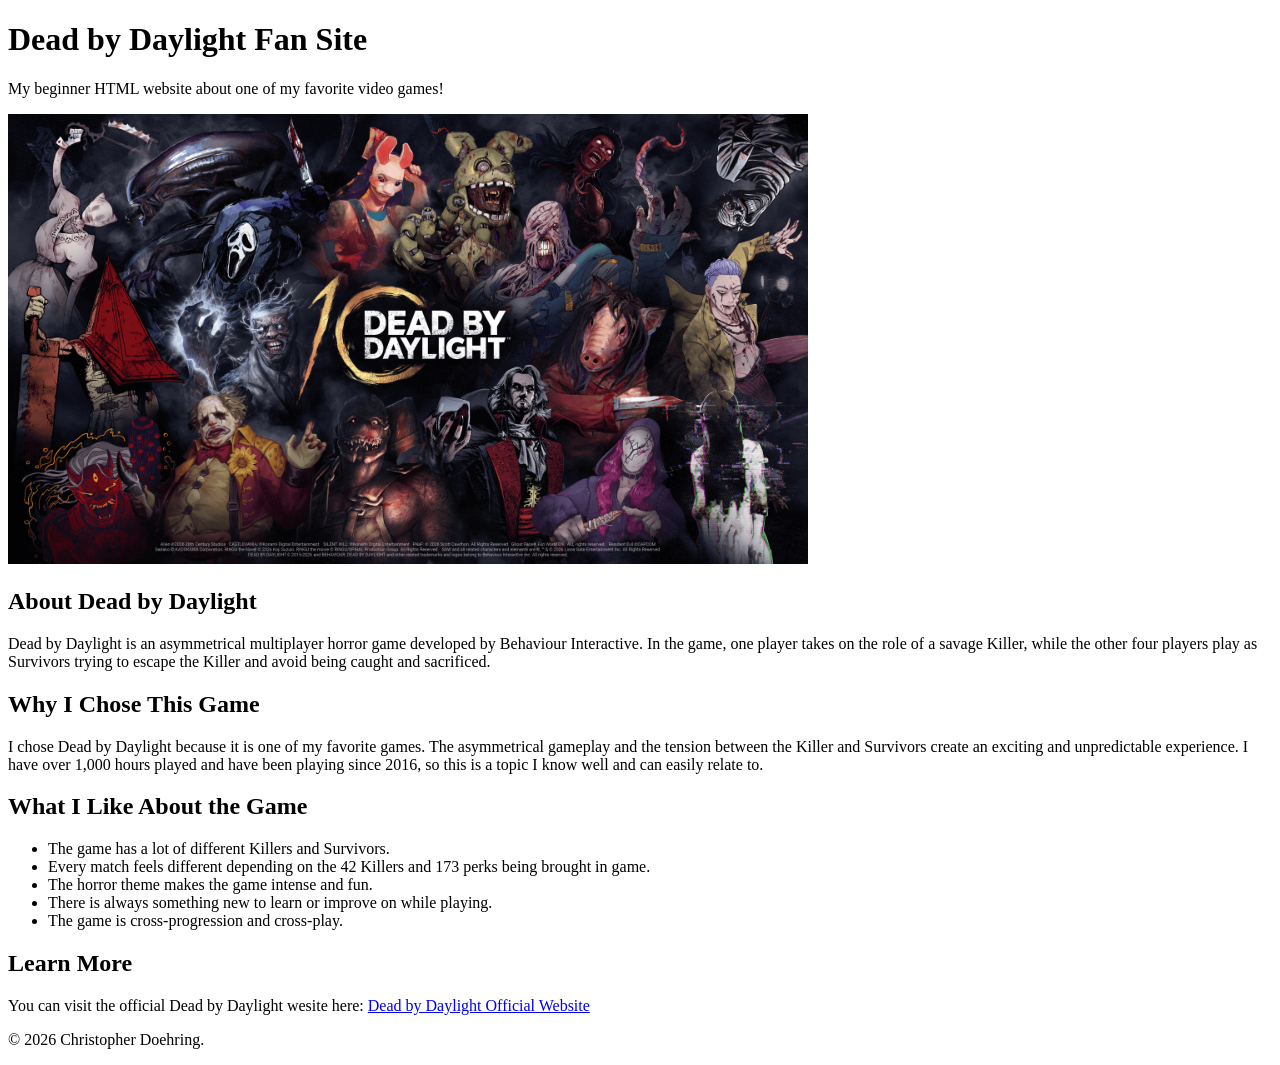
==== index.html @ 540c3627 "Updated where the image is located on site" ====
<!DOCTYPE html>
<html lang="en">

<head>
    <meta charset="UTF-8">
    <meta name="viewport" content="width=device-width, initial-scale=1.0">
    <title>Dead by Daylight Fan Site</title>
</head>

<body>
    <!-- Main header for the home page -->
    <header>
        <h1>Dead by Daylight Fan Site</h1>
        <p>My beginner HTML website about one of my favorite video games!</p>
    </header>
    <!-- Main content area  -->
    <main>
        <!--Image section-->
        <img src="Images/dead-by-daylight.png" alt="Dead by Daylight game image" width="800" height="450">

        <h2>About Dead by Daylight</h2>
        <p>Dead by Daylight is an asymmetrical multiplayer horror game developed by Behaviour Interactive. In the game,
            one player takes on the role of a savage Killer, while the other four players play as Survivors trying to
            escape the Killer and avoid being caught and sacrificed.</p>

        <h2>Why I Chose This Game</h2>
        <p>I chose Dead by Daylight because it is one of my favorite games. The asymmetrical gameplay and the tension
            between the Killer and Survivors create an exciting and unpredictable experience. I have over 1,000 hours
            played and have been playing since 2016, so this is a topic I know well and can easily relate to.</p>

        <h2>What I Like About the Game</h2>
        <ul>
            <li>The game has a lot of different Killers and Survivors.</li>
            <li>Every match feels different depending on the 42 Killers and 173 perks being brought in game.</li>
            <li>The horror theme makes the game intense and fun.</li>
            <li>There is always something new to learn or improve on while playing.</li>
            <li>The game is cross-progression and cross-play.</li>
        </ul>

        <h2>Learn More</h2>
        <p>You can visit the official Dead by Daylight wesite here:
            <a href="https://deadbydaylight.com/">Dead by Daylight Official Website</a>
        </p>

    </main>

    <!-- Footer -->
    <footer>
        <p>&copy; 2026 Christopher Doehring.</p>

    </footer>
</body>

</html>
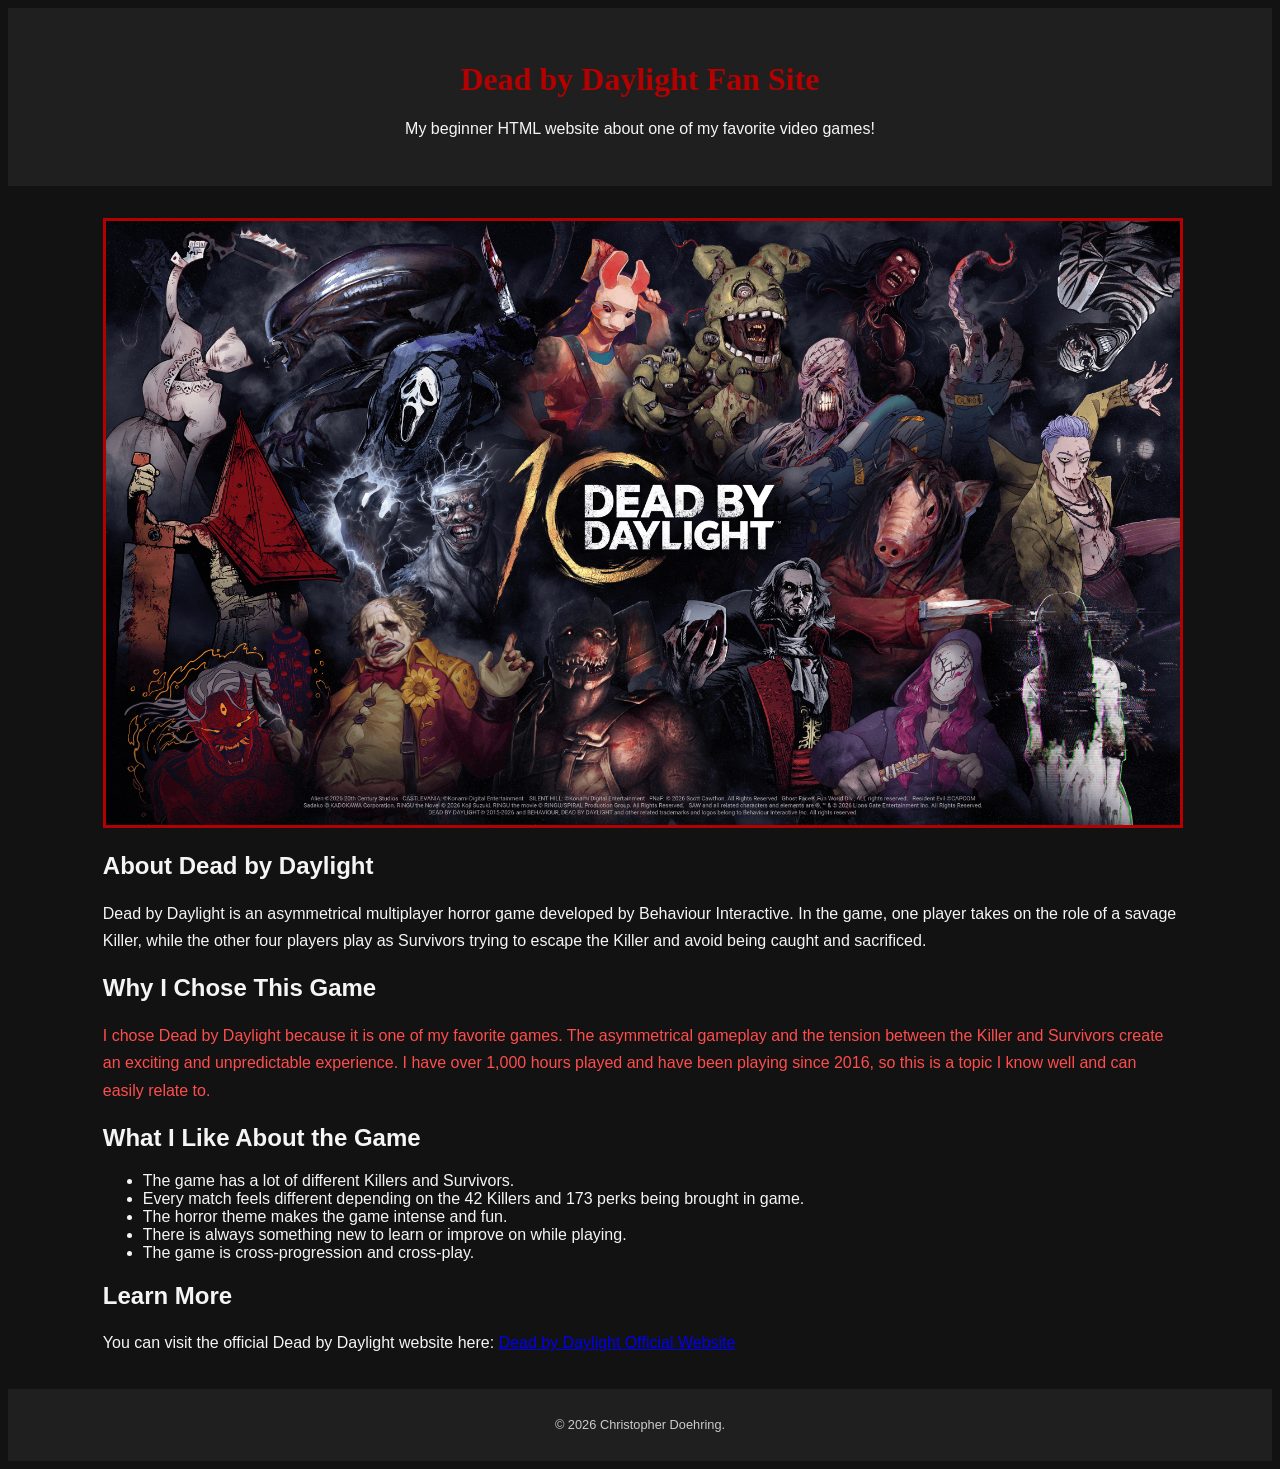
==== commit 3e8d203d: "Add CSS Stylesheet, Complete Module 4 website styling" ====
--- a/index.html
+++ b/index.html
@@ -4,6 +4,7 @@
 <head>
     <meta charset="UTF-8">
     <meta name="viewport" content="width=device-width, initial-scale=1.0">
+    <link rel="stylesheet" href="styles.css">
     <title>Dead by Daylight Fan Site</title>
 </head>
 
@@ -24,7 +25,8 @@
             escape the Killer and avoid being caught and sacrificed.</p>
 
         <h2>Why I Chose This Game</h2>
-        <p>I chose Dead by Daylight because it is one of my favorite games. The asymmetrical gameplay and the tension
+        <p id="favorite-game" class="highlight">I chose Dead by Daylight because it is one of my favorite games. The
+            asymmetrical gameplay and the tension
             between the Killer and Survivors create an exciting and unpredictable experience. I have over 1,000 hours
             played and have been playing since 2016, so this is a topic I know well and can easily relate to.</p>
 
@@ -38,7 +40,7 @@
         </ul>
 
         <h2>Learn More</h2>
-        <p>You can visit the official Dead by Daylight wesite here:
+        <p>You can visit the official Dead by Daylight website here:
             <a href="https://deadbydaylight.com/">Dead by Daylight Official Website</a>
         </p>
 
--- a/styles.css
+++ b/styles.css
@@ -0,0 +1,66 @@
+/* Type selector */
+body {
+    background-color: #121212;
+    color: #f5f5f5;
+    font-family: 'Arial', Arial, Helvetica, sans-serif;
+    font-size: 100%;
+}
+
+/* Type selector */
+h1 {
+    color: #b30000;
+    font-family: Georgia, 'Times New Roman', Times, serif;
+    text-align: center;
+}
+
+/* ID selector */
+#favorite-game {
+    color: #ff4d4d;
+}
+
+/* Relational Selector */
+main p {
+    line-height: 1.7em;
+}
+
+/* Combination selector */
+p.hightlight {
+    font-style: italic;
+    font-weight: bold;
+}
+
+/* Pseudo-class selector */
+a:hover {
+    color: #ff0000;
+    font-weight: bold;
+}
+
+/* Extra theme styling */
+header {
+    background-color: #1f1f1f;
+    text-align: center;
+    padding: 2em;
+}
+
+main {
+    width: 85%;
+    margin: 2em auto;
+}
+
+img {
+    width: 100%;
+    height: auto;
+    border: 0.2em solid #b30000;
+}
+
+footer {
+    background-color: #1f1f1f;
+    text-align: center;
+    padding: 1em;
+}
+
+/* Descendant selector */
+footer p {
+    font-size: 80%;
+    color: #cccccc;
+}
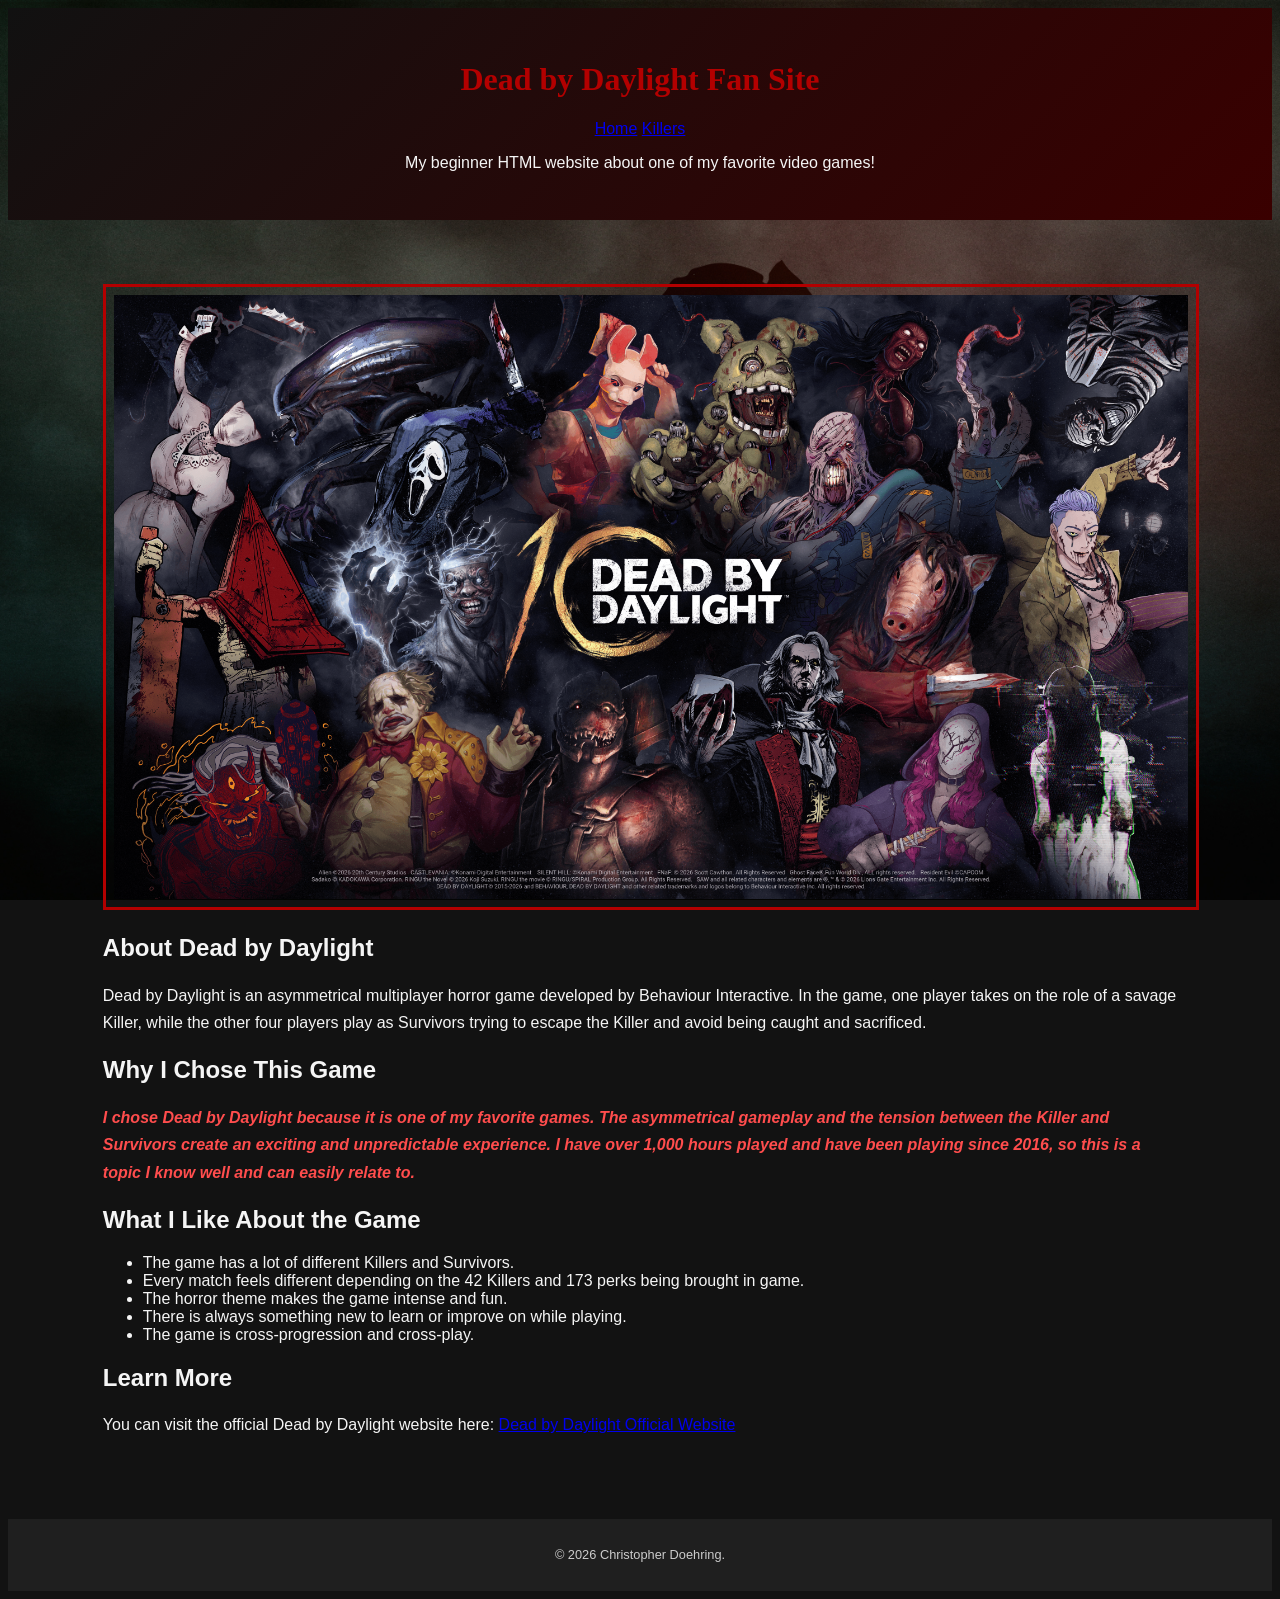
==== commit 165c9b51: "Module 5 styling, added killers page" ====
--- a/index.html
+++ b/index.html
@@ -12,6 +12,10 @@
     <!-- Main header for the home page -->
     <header>
         <h1>Dead by Daylight Fan Site</h1>
+        <nav>
+            <a href="index.html">Home</a>
+            <a href="killers.html">Killers</a>
+        </nav>
         <p>My beginner HTML website about one of my favorite video games!</p>
     </header>
     <!-- Main content area  -->
--- a/styles.css
+++ b/styles.css
@@ -24,7 +24,7 @@
 }
 
 /* Combination selector */
-p.hightlight {
+p.highlight {
     font-style: italic;
     font-weight: bold;
 }
@@ -63,4 +63,133 @@
 footer p {
     font-size: 80%;
     color: #cccccc;
+}
+
+/* Module 5 spacing and theme updates */
+header {
+    background: linear-gradient(135deg, #111111, #3a0000);
+    margin-bottom: 2em;
+    padding: 2em;
+}
+
+main {
+    margin: 2em auto;
+    padding: 2em;
+}
+
+section {
+    margin-bottom: 2em;
+    padding: 1.5em;
+}
+
+img {
+    border: 0.2em solid #b30000;
+    padding: 0.5em;
+}
+
+/* Killer page layout */
+.killers-grid {
+    display: grid;
+    grid-template-columns: repeat(3, 1fr);
+    gap: 2em;
+    margin: 2em auto;
+    padding: 2em;
+}
+
+.killer-card img {
+    width: 100%;
+    height: auto;
+    margin: 1em auto;
+    display: block;
+    border-radius: 0.5em;
+
+    box-shadow:
+        0 0.3em 0 #8b0000,
+        0 0.6em 0 #660000,
+        0 0.9em 1em rgba(139, 0, 0, 0.7);
+}
+
+.killer-card h2 {
+    color: #ff4d4d;
+    margin-top: 0;
+}
+
+body {
+    background-image: url("Images/backgroundkillers.jpg");
+    background-size: cover;
+    background-position: center;
+    background-attachment: fixed;
+    background-repeat: no-repeat;
+
+    background-color: #121212;
+    color: #f5f5f5;
+    font-family: Arial, Helvetica, sans-serif;
+}
+
+/* Killer card hover effect */
+.killer-card {
+    position: relative;
+    overflow: hidden;   
+    text-align: center;
+    transition: transform 0.3s ease;
+}
+
+
+.killer-card:hover {
+    transform: scale(1.03);
+}
+
+.killer-card img {
+    width: 75%;
+    height: auto;
+    margin: 1em auto;
+    display: block;
+}
+
+/* Hidden description */
+.killer-card p {
+    position: absolute;
+    bottom: 0;
+    left: 0;
+    width: 100%;
+    box-sizing: border-box;
+    background-color: rgba(0, 0, 0, 0.9);
+    color: white;
+
+    padding: 1em;
+    margin: 0;
+
+    opacity: 0;
+
+    transition: opacity 0.3s ease;
+}
+
+/* Show description on hover */
+.killer-card:hover p {
+    opacity: 1;
+}
+
+.killer-card h2 {
+    color: #ff4d4d;
+}
+
+/* Back to top button */
+.top-button {
+    display: block;
+    width: fit-content;
+    margin: 3em auto;
+    padding: 1em 2em;
+    background-color: #8b0000;
+    color: white;
+    text-decoration: none;
+    border-radius: 0.5em;
+    font-weight: bold;
+    transition:
+        background-color 0.3s ease,
+        transform 0.3s ease;
+}
+
+.top-button:hover {
+    background-color: #b30000;
+    transform: scale(1.05);
 }
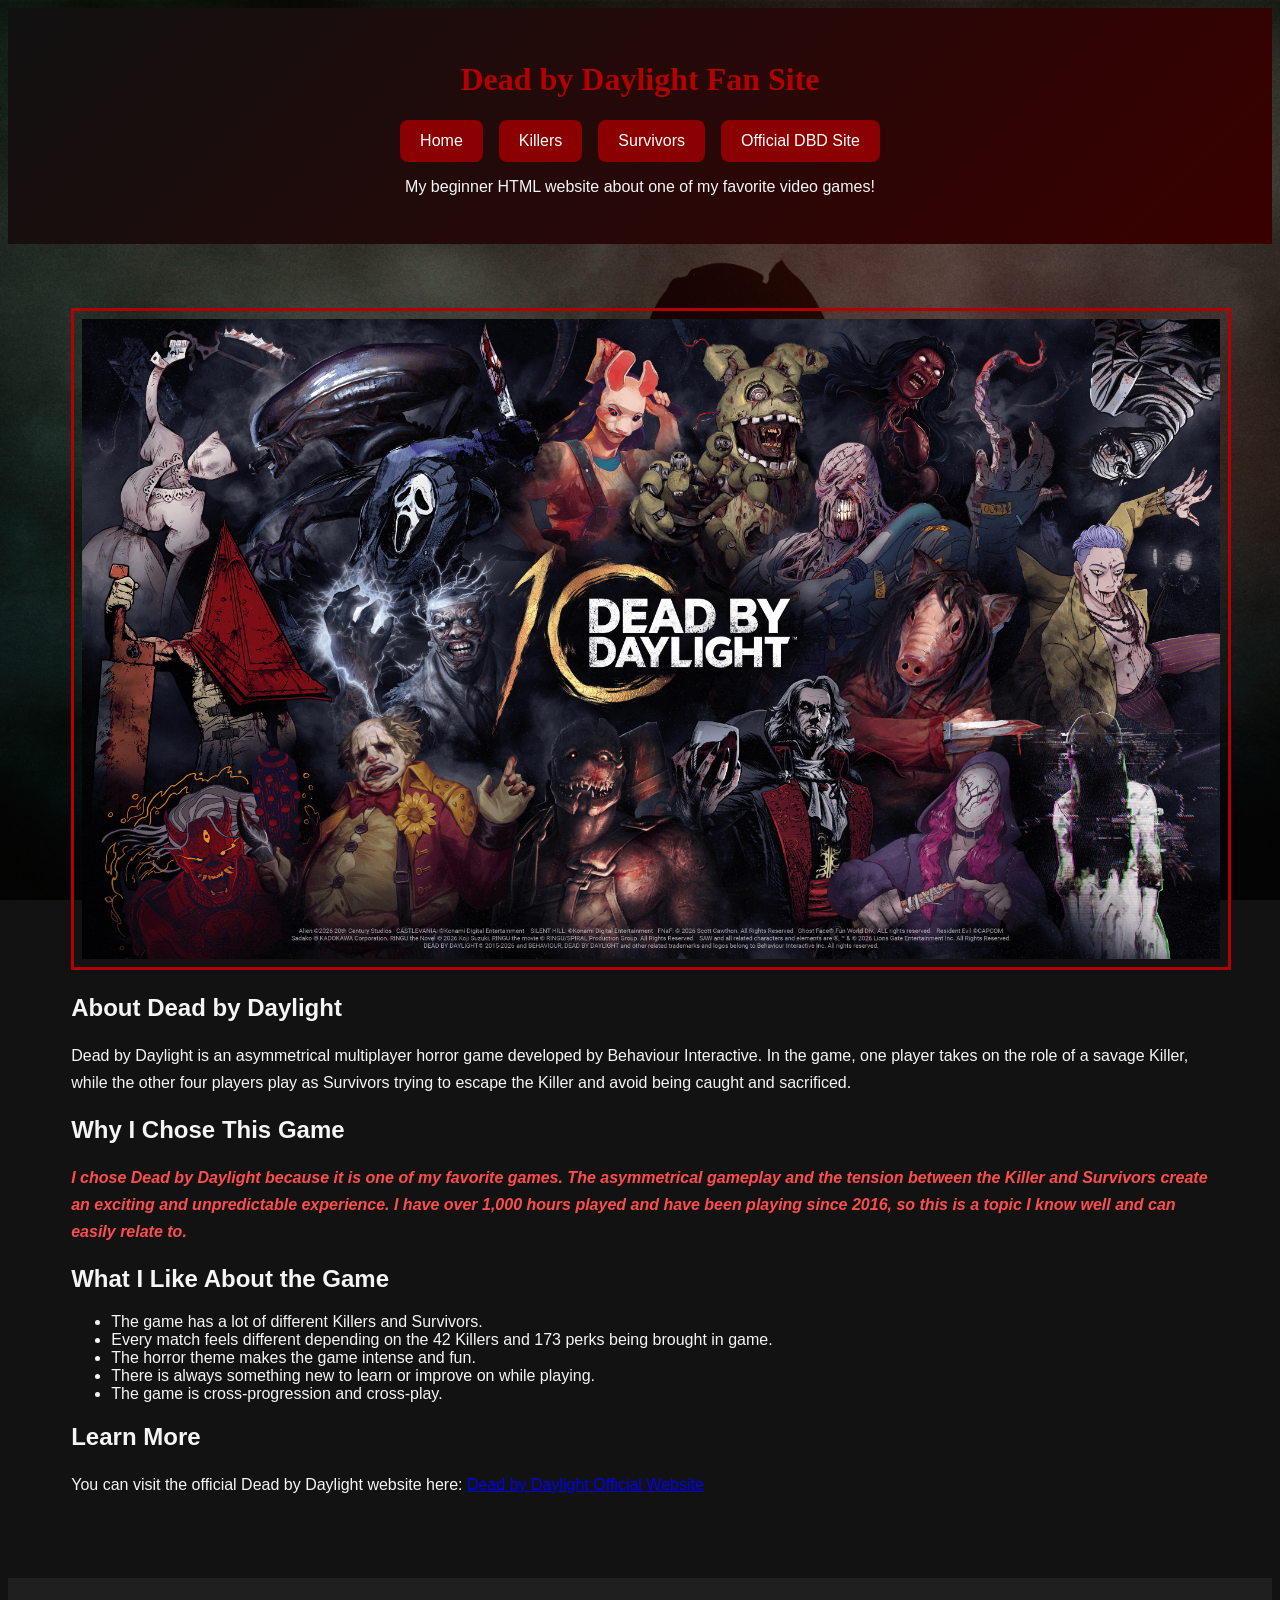
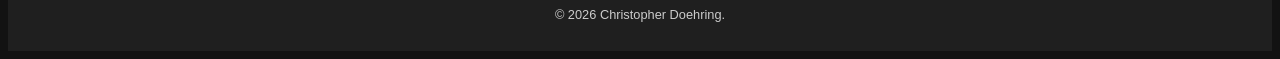
==== commit 2c3313b3: "Complete Module 6 website updates" ====
--- a/index.html
+++ b/index.html
@@ -4,7 +4,7 @@
 <head>
     <meta charset="UTF-8">
     <meta name="viewport" content="width=device-width, initial-scale=1.0">
-    <link rel="stylesheet" href="styles.css">
+    <link rel="stylesheet" href="./styles.css">
     <title>Dead by Daylight Fan Site</title>
 </head>
 
@@ -12,16 +12,18 @@
     <!-- Main header for the home page -->
     <header>
         <h1>Dead by Daylight Fan Site</h1>
-        <nav>
-            <a href="index.html">Home</a>
-            <a href="killers.html">Killers</a>
+        <nav class="site-nav">
+            <a href="./index.html">Home</a>
+            <a href="./killers.html">Killers</a>
+            <a href="./survivors.html">Survivors</a>
+            <a href="./https://deadbydaylight.com/" target="_blank" rel="noopener noreferrer">Official DBD Site</a>
         </nav>
         <p>My beginner HTML website about one of my favorite video games!</p>
     </header>
     <!-- Main content area  -->
     <main>
         <!--Image section-->
-        <img src="Images/dead-by-daylight.png" alt="Dead by Daylight game image" width="800" height="450">
+        <img src="./Images/dead-by-daylight.png" alt="Dead by Daylight game image" width="800" height="450">
 
         <h2>About Dead by Daylight</h2>
         <p>Dead by Daylight is an asymmetrical multiplayer horror game developed by Behaviour Interactive. In the game,
@@ -45,7 +47,7 @@
 
         <h2>Learn More</h2>
         <p>You can visit the official Dead by Daylight website here:
-            <a href="https://deadbydaylight.com/">Dead by Daylight Official Website</a>
+            <a href="./https://deadbydaylight.com/">Dead by Daylight Official Website</a>
         </p>
 
     </main>
--- a/styles.css
+++ b/styles.css
@@ -1,8 +1,17 @@
 /* Type selector */
+/* Main website styling */
 body {
     background-color: #121212;
+    background-image: url("./Images/backgroundkillers.jpg");
+    background-size: cover;
+    background-position: center;
+    background-attachment: fixed;
+    background-repeat: no-repeat;
+    background-color: #121212;
     color: #f5f5f5;
-    font-family: 'Arial', Arial, Helvetica, sans-serif;
+
+    font-family: Arial, Helvetica, sans-serif;
+
     font-size: 100%;
 }
 
@@ -85,6 +94,10 @@
 img {
     border: 0.2em solid #b30000;
     padding: 0.5em;
+}
+
+html {
+    scroll-behavior: smooth;
 }
 
 /* Killer page layout */
@@ -96,8 +109,10 @@
     padding: 2em;
 }
 
+/* Killer images */
 .killer-card img {
-    width: 100%;
+    width: 80%;
+    max-width: 40em;
     height: auto;
     margin: 1em auto;
     display: block;
@@ -109,41 +124,33 @@
         0 0.9em 1em rgba(139, 0, 0, 0.7);
 }
 
+/* Killer card headings */
 .killer-card h2 {
     color: #ff4d4d;
+
     margin-top: 0;
-}
-
-body {
-    background-image: url("Images/backgroundkillers.jpg");
-    background-size: cover;
-    background-position: center;
-    background-attachment: fixed;
-    background-repeat: no-repeat;
-
-    background-color: #121212;
-    color: #f5f5f5;
-    font-family: Arial, Helvetica, sans-serif;
+
+    min-height: 4em;
+
+    display: flex;
+    align-items: center;
+    justify-content: center;
+
+    text-align: center;
+
+    overflow-wrap: break-word;
 }
 
 /* Killer card hover effect */
 .killer-card {
     position: relative;
-    overflow: hidden;   
+    overflow: hidden;
     text-align: center;
     transition: transform 0.3s ease;
 }
-
 
 .killer-card:hover {
     transform: scale(1.03);
-}
-
-.killer-card img {
-    width: 75%;
-    height: auto;
-    margin: 1em auto;
-    display: block;
 }
 
 /* Hidden description */
@@ -167,10 +174,6 @@
 /* Show description on hover */
 .killer-card:hover p {
     opacity: 1;
-}
-
-.killer-card h2 {
-    color: #ff4d4d;
 }
 
 /* Back to top button */
@@ -192,4 +195,175 @@
 .top-button:hover {
     background-color: #b30000;
     transform: scale(1.05);
+}
+
+/* Fixed siderbar navigation */
+.sidebar {
+    position: fixed;
+    top: 8em;
+    left: 1em;
+    width: 12em;
+    max-height: 75vh;
+    overflow-y: auto;
+    background-color: rgba(0, 0, 0, 0.9);
+    padding: 1em;
+    border: 0.15em solid #8b0000;
+    border-radius: 0.5em;
+    box-sizing: border-box;
+}
+
+.sidebar h3 {
+    color: #ff4d4d;
+    text-align: center;
+}
+
+.sidebar a {
+    display: block;
+    color: #f5f5f5;
+    text-decoration: none;
+    margin: 0.5em 0;
+    padding: 0.5em;
+    border-radius: 0.3em;
+    transition:
+        background-color 0.3s ease,
+        color 0.3s ease;
+}
+
+.sidebar a:hover {
+    background-color: #8b0000;
+    color: white;
+}
+
+/* Push content away from sidebar */
+.killers-grid {
+    margin-left: 15em;
+}
+
+/* Consistent navigation menu across all pages */
+.site-nav {
+    display: flex;
+    justify-content: center;
+    flex-wrap: wrap;
+    gap: 1em;
+    margin-top: 1em;
+}
+
+.site-nav a {
+    color: white;
+    text-decoration: none;
+    background-color: #8b0000;
+    padding: 0.75em 1.25em;
+    border-radius: 0.5em;
+}
+
+/* Fluid layout */
+main {
+    width: 90%;
+    max-width: 1200px;
+    margin: 2em auto;
+}
+
+/* Scalable images */
+img {
+    max-width: 100%;
+    height: auto;
+}
+
+/* First breakpoint: switch killers grid from 3 columns to 2 */
+@media screen and (max-width: 1575px) {
+    .killers-grid {
+        grid-template-columns: repeat(2, 1fr);
+    }
+}
+
+/* Second breakpoint: stack content for smaller screens */
+@media screen and (max-width: 700px) {
+    .site-nav {
+        flex-direction: column;
+        align-items: center;
+    }
+
+    .killers-grid {
+        grid-template-columns: 1fr;
+        padding: 1em;
+    }
+
+    .killer-card p {
+        position: static;
+        opacity: 1;
+    }
+
+    .killer-card:hover {
+        transform: none;
+    }
+}
+
+/* Large desktop → medium desktop */
+@media screen and (max-width: 1575px) {
+    .killers-grid {
+        grid-template-columns: repeat(2, 1fr);
+    }
+
+    .sidebar {
+        position: static;
+        width: auto;
+        max-height: none;
+        overflow-y: visible;
+        margin-bottom: 2em;
+    }
+}
+
+/* Tablet */
+@media screen and (max-width: 1000px) {
+    .killers-grid {
+        grid-template-columns: 1fr;
+    }
+
+    .sidebar {
+        position: static;
+        width: auto;
+        max-height: none;
+        overflow-y: visible;
+        margin-bottom: 2em;
+    }
+}
+
+/* Phone */
+@media screen and (max-width: 700px) {
+    .site-nav {
+        flex-direction: column;
+        align-items: center;
+    }
+
+    .killers-grid {
+        grid-template-columns: 1fr;
+        padding: 1em;
+        margin-left: 0;
+    }
+
+    .killer-card h2 {
+        font-size: 1.5rem;
+    }
+
+    .killer-card img {
+        width: 75%;
+        max-width: 16em;
+    }
+
+    .killer-card p {
+        position: static;
+        opacity: 1;
+    }
+
+    .killer-card:hover {
+        transform: none;
+    }
+
+    .sidebar {
+        position: static;
+        width: auto;
+        max-height: none;
+        overflow-y: visible;
+        margin-bottom: 2em;
+    }
 }
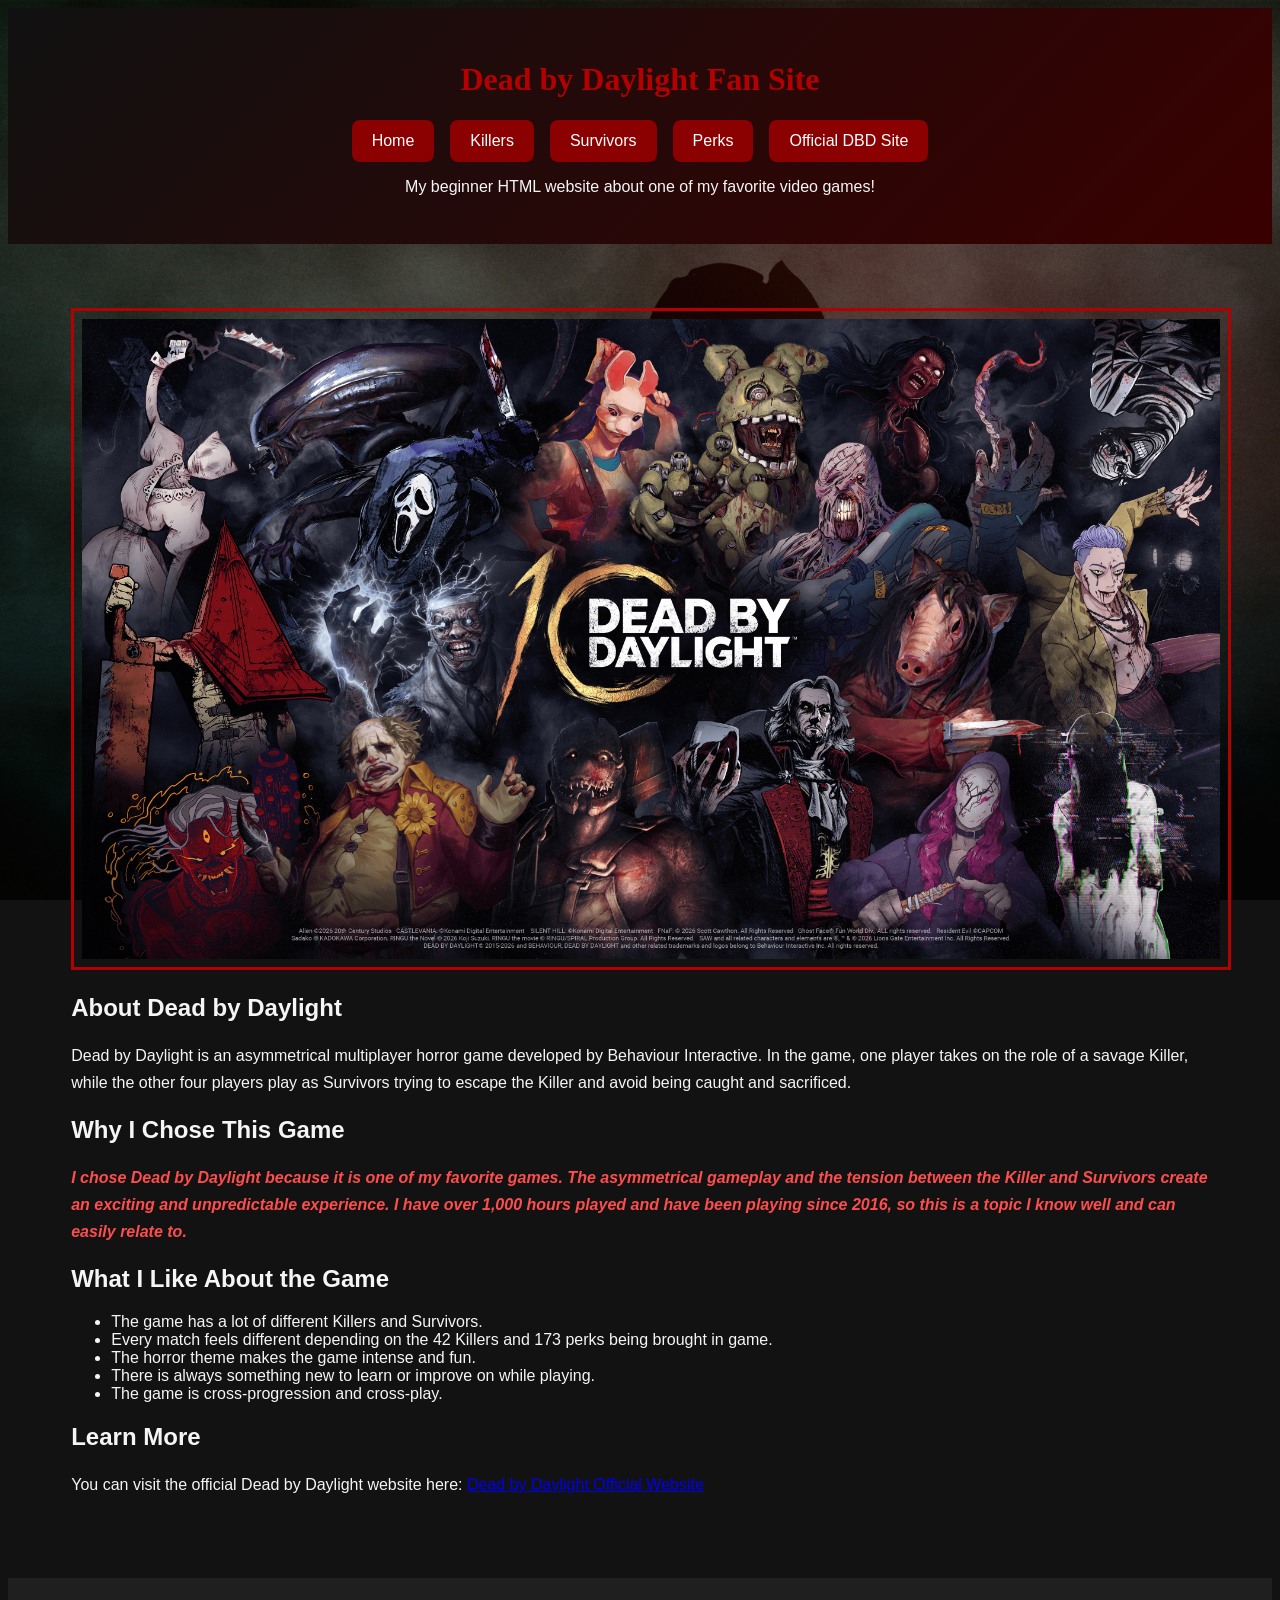
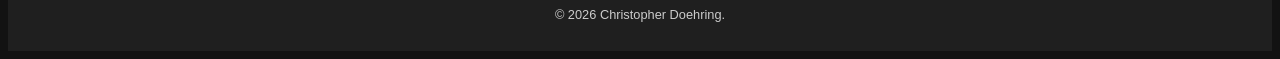
==== commit 0ca1498e: "Mod 10 update" ====
--- a/index.html
+++ b/index.html
@@ -16,7 +16,8 @@
             <a href="./index.html">Home</a>
             <a href="./killers.html">Killers</a>
             <a href="./survivors.html">Survivors</a>
-            <a href="./https://deadbydaylight.com/" target="_blank" rel="noopener noreferrer">Official DBD Site</a>
+            <a href="./perks.html">Perks</a>
+            <a href="https://deadbydaylight.com/" target="_blank" rel="noopener noreferrer">Official DBD Site</a>
         </nav>
         <p>My beginner HTML website about one of my favorite video games!</p>
     </header>
@@ -47,7 +48,7 @@
 
         <h2>Learn More</h2>
         <p>You can visit the official Dead by Daylight website here:
-            <a href="./https://deadbydaylight.com/">Dead by Daylight Official Website</a>
+            <a href="https://deadbydaylight.com/">Dead by Daylight Official Website</a>
         </p>
 
     </main>
--- a/styles.css
+++ b/styles.css
@@ -107,6 +107,7 @@
     gap: 2em;
     margin: 2em auto;
     padding: 2em;
+    justify-items: center;
 }
 
 /* Killer images */
@@ -135,6 +136,7 @@
     display: flex;
     align-items: center;
     justify-content: center;
+    text-shadow: 2px 2px 4px #660000;
 
     text-align: center;
 
@@ -197,41 +199,57 @@
     transform: scale(1.05);
 }
 
-/* Fixed siderbar navigation */
-.sidebar {
-    position: fixed;
-    top: 8em;
-    left: 1em;
-    width: 12em;
-    max-height: 75vh;
-    overflow-y: auto;
+/* Compact sticky killer jump menu */
+.killer-jump-menu {
+    position: sticky;
+    top: 0;
+    z-index: 10;
+
+    max-width: 1200px;
+    margin: 1em auto 2em auto;
+    padding: 1em;
+
     background-color: rgba(0, 0, 0, 0.9);
-    padding: 1em;
     border: 0.15em solid #8b0000;
     border-radius: 0.5em;
-    box-sizing: border-box;
-}
-
-.sidebar h3 {
+}
+
+.killer-jump-menu h2 {
+    margin-top: 0;
+    text-align: center;
     color: #ff4d4d;
-    text-align: center;
-}
-
-.sidebar a {
-    display: block;
-    color: #f5f5f5;
+    text-shadow: 2px 2px 4px #000000;
+}
+
+.killer-links {
+    display: flex;
+    flex-wrap: nowrap;
+
+    overflow-x: auto;
+    overflow-y: hidden;
+
+    gap: 0.5em;
+
+    padding-bottom: 0.5em;
+
+    scrollbar-width: thin;
+}
+
+.killer-links a {
+    flex-shrink: 0;
+
+    color: white;
+    background-color: #8b0000;
     text-decoration: none;
-    margin: 0.5em 0;
-    padding: 0.5em;
-    border-radius: 0.3em;
-    transition:
-        background-color 0.3s ease,
-        color 0.3s ease;
-}
-
-.sidebar a:hover {
-    background-color: #8b0000;
-    color: white;
+
+    padding: 0.5em 0.8em;
+    border-radius: 0.4em;
+
+    font-size: 0.9em;
+}
+
+.killer-links a:hover {
+    background-color: #b30000;
 }
 
 /* Push content away from sidebar */
@@ -303,28 +321,12 @@
     .killers-grid {
         grid-template-columns: repeat(2, 1fr);
     }
-
-    .sidebar {
-        position: static;
-        width: auto;
-        max-height: none;
-        overflow-y: visible;
-        margin-bottom: 2em;
-    }
 }
 
 /* Tablet */
 @media screen and (max-width: 1000px) {
     .killers-grid {
         grid-template-columns: 1fr;
-    }
-
-    .sidebar {
-        position: static;
-        width: auto;
-        max-height: none;
-        overflow-y: visible;
-        margin-bottom: 2em;
     }
 }
 
@@ -358,12 +360,140 @@
     .killer-card:hover {
         transform: none;
     }
-
-    .sidebar {
-        position: static;
-        width: auto;
-        max-height: none;
-        overflow-y: visible;
-        margin-bottom: 2em;
+}
+
+/* Survivor text sections */
+.survivor-info-section {
+    background-color: rgba(31, 31, 31, 0.9);
+    padding: 1.5em;
+    margin-bottom: 2em;
+    border-radius: 0.5em;
+}
+
+/* Flexbox layout for survivor strategy cards */
+.survivor-strategy-flex {
+    display: flex;
+    gap: 2em;
+    justify-content: center;
+    align-items: stretch;
+    flex-wrap: wrap;
+    margin-bottom: 2em;
+}
+
+/* Strategy cards use flexbox but do not conflict with flip cards */
+.strategy-card {
+    flex: 1 1 18em;
+    background-color: rgba(31, 31, 31, 0.9);
+    border: 0.15em solid #8b0000;
+    border-radius: 0.5em;
+    padding: 1.5em;
+}
+
+.strategy-card h2 {
+    color: #ff4d4d;
+}
+
+/* Survivors page layout */
+.survivors-page {
+    min-height: 100vh;
+}
+
+/* Intro text sections */
+.survivors-page>section:not(.survivor-grid) {
+    background-color: rgba(31, 31, 31, 0.9);
+    padding: 1.5em;
+    margin-bottom: 2em;
+    border-radius: 0.5em;
+}
+
+/* Survivor grid layout */
+.survivor-grid {
+    display: grid;
+    grid-template-columns: repeat(auto-fit, minmax(18em, 1fr));
+    gap: 2em;
+    width: 100%;
+    max-width: 1600px;
+    margin: 2em auto;
+}
+
+/* Flip card container */
+.survivor-card {
+    background-color: transparent;
+    perspective: 1000px;
+    min-height: 24em;
+}
+
+/* Inner card that flips */
+.survivor-card-inner {
+    position: relative;
+    width: 100%;
+    height: 100%;
+    min-height: 24em;
+    transition: transform 0.6s ease;
+    transform-style: preserve-3d;
+}
+
+/* Flip on hover */
+.survivor-card:hover .survivor-card-inner {
+    transform: rotateY(180deg);
+}
+
+/* Front and back of card */
+.survivor-card-front,
+.survivor-card-back {
+    position: absolute;
+    width: 100%;
+    height: 100%;
+
+    backface-visibility: hidden;
+
+    background-color: rgba(31, 31, 31, 0.95);
+    border: 0.15em solid #8b0000;
+    border-radius: 0.5em;
+
+    padding: 1.5em;
+    box-sizing: border-box;
+
+    text-align: center;
+}
+
+/* Front side */
+.survivor-card-front img {
+    width: 70%;
+    max-width: 14em;
+    height: auto;
+    display: block;
+    margin: 1em auto;
+    border-radius: 0.5em;
+    border: 0.15em solid #8b0000;
+}
+
+.survivor-card-front h2,
+.survivor-card-back h2 {
+    color: #ff4d4d;
+}
+
+/* Back side */
+.survivor-card-back {
+    transform: rotateY(180deg);
+    display: flex;
+    flex-direction: column;
+    justify-content: center;
+}
+
+.survivor-card-back p {
+    line-height: 1.6em;
+}
+
+/* Survivor page breakpoints */
+@media screen and (max-width: 1000px) {
+    .survivor-grid {
+        grid-template-columns: repeat(2, 1fr);
+    }
+}
+
+@media screen and (max-width: 700px) {
+    .survivor-grid {
+        grid-template-columns: 1fr;
     }
 }
